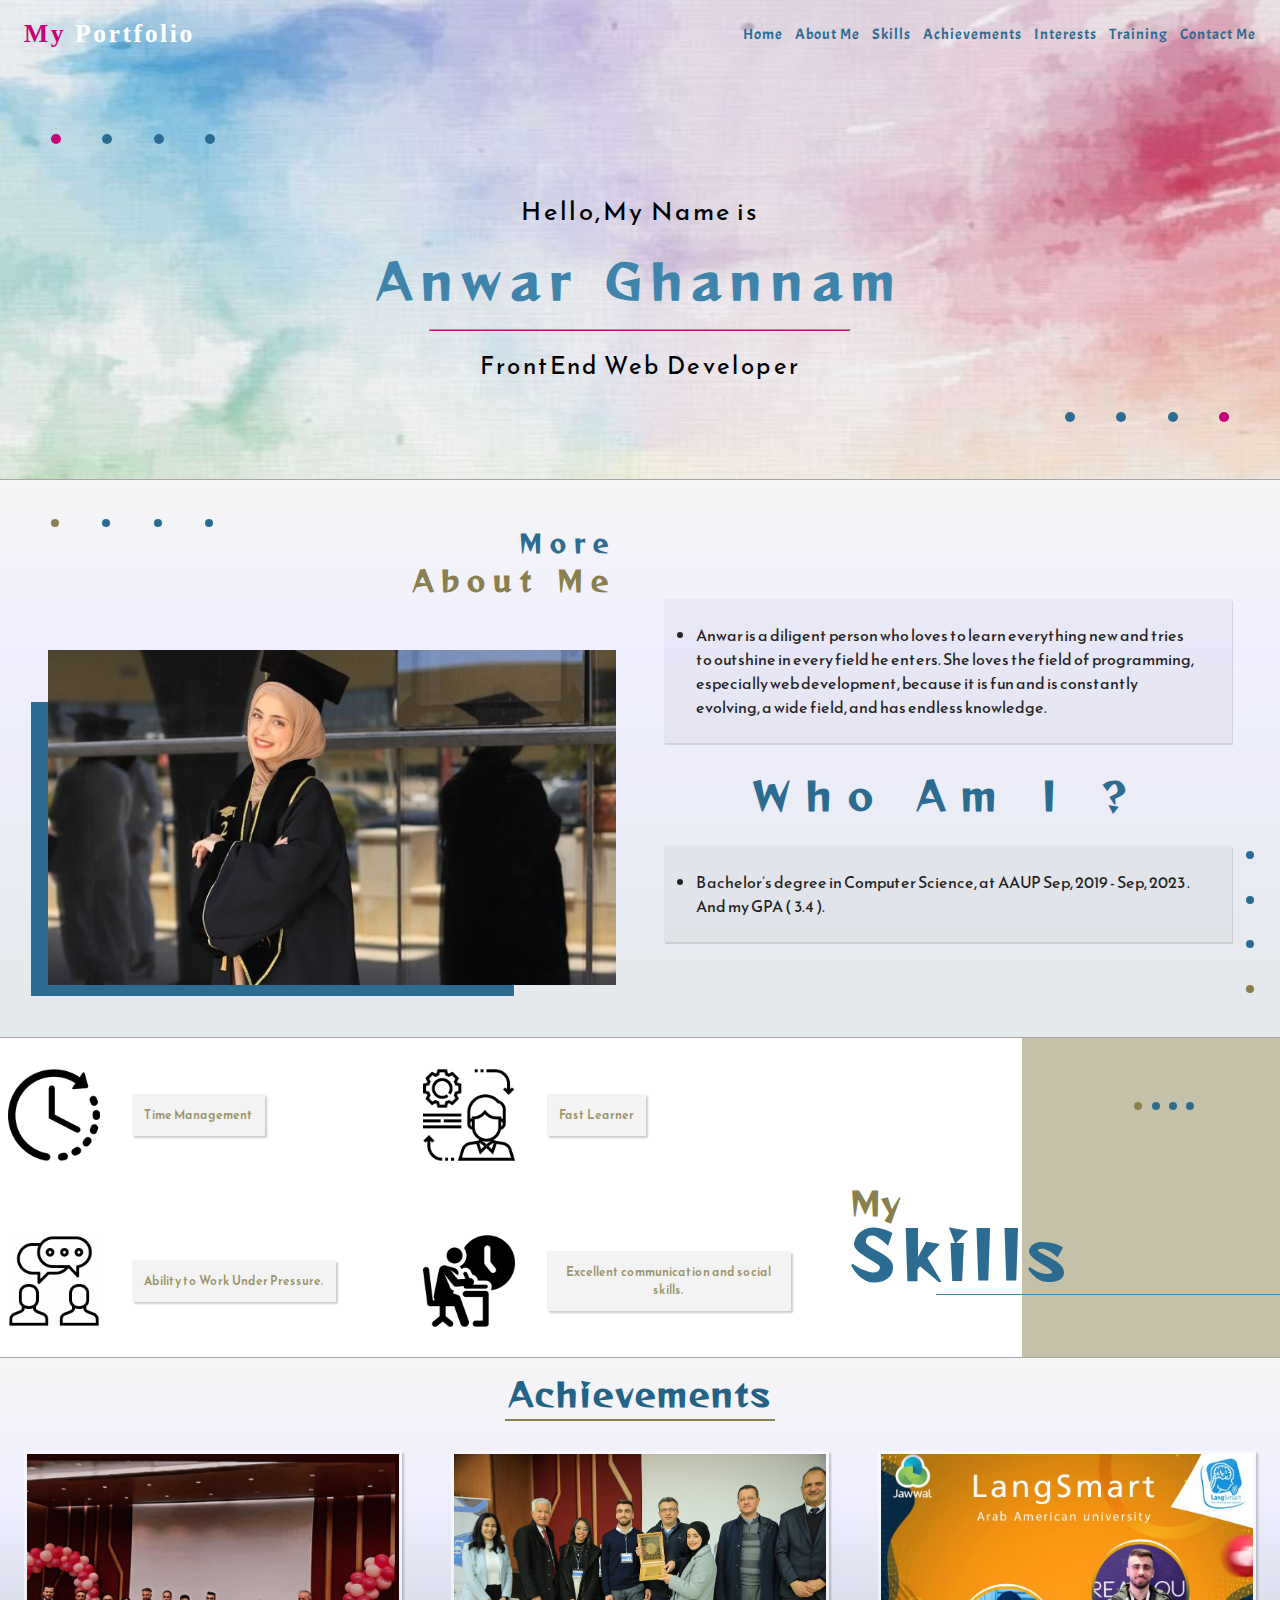
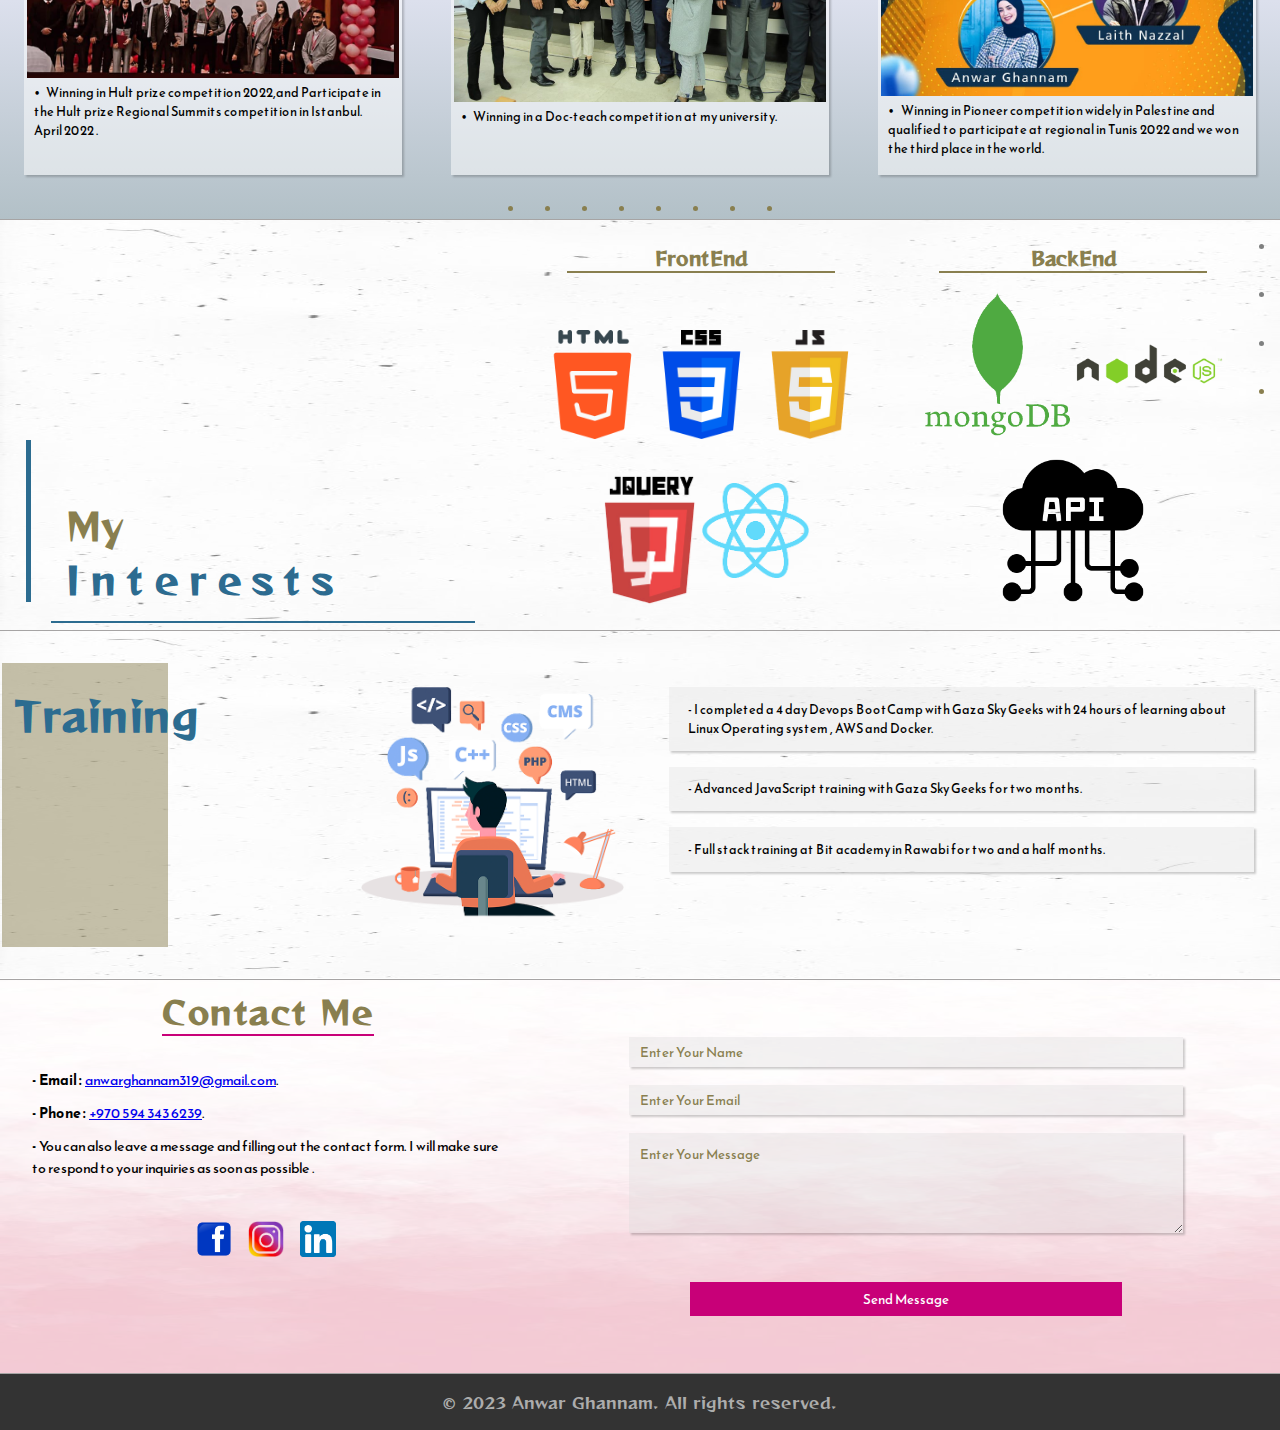
==== index.html @ 66d272af "update commit" ====
<!DOCTYPE html>
<html lang="en">

<head>
    <meta charset="UTF-8">
    <meta name="viewport" content="width=device-width, initial-scale=1.0">
    <title>Anwar Ghannam - Portfolio</title>
    <link rel="stylesheet" href="index.css">

    <link rel="icon" href="./Images/80612069-letter-a-icon-logo-design-element.jpg" type="image/x-icon">


</head>

<body>

    <header>
        <h1>My <span>Portfolio</span></h1>

        <nav>
            <div class="menu-icon">
                <span></span>
                <span></span>
                <span></span>
            </div>
            <ul class="menu-items">
                <li><a href="#home">Home</a></li>
                <li><a href="#about">About Me</a></li>
                <li><a href="#skills">Skills</a></li>
                <li><a href="#achievements">Achievements</a></li>
                <li><a href="#interests">Interests</a></li>
                <li><a href="#training">Training</a></li>
                <li><a href="#contactMe">Contact Me</a></li>
            </ul>
        </nav>
    </header>

    <section id="home" class="section">
        <div>
            <div class="one"></div>
            <div class="two"></div>
            <div class="three"></div>
            <div class="four"></div>
        </div>
        <div class="header-section">
            <h2>Hello,My Name is </h2>
            <h1>Anwar Ghannam </h1>
            <hr>
            <p>
                FrontEnd Web Developer
            </p>
        </div>
        <div>
            <div class="one1"></div>
            <div class="two2"></div>
            <div class="three3"></div>
            <div class="four4"></div>
        </div>
    </section>

    <section id="about" class="section1">
        <div class="containor">
            <div class="section1-disply-flex">
                <div class="one1"></div>
                <div class="two2"></div>
                <div class="three3"></div>
                <div class="four4"></div>
            </div>
            <div class="disply-flex-left-right">
                <div class="left-side">
                    <h2>More
                        <br><span>About Me</span>
                    </h2>
                    <div class="background-img">
                        <img src="./Images/WhatsApp Image 2023-08-02 at 7.20.55 AM.jpeg" alt="anwar.img" />
                    </div><!-- <hr> -->
                    <!-- <div class="hr-bettwen-div"></div> -->

                </div>

                <div class="right-side">
                    <ul>
                        <div>
                            <li>
                                Anwar is a diligent person who loves to learn everything new and
                                tries to outshine in every field he enters. She loves the field of
                                programming, especially web development, because it is fun and is
                                constantly evolving, a wide field, and has endless knowledge.</li>
                        </div>
                        <h1>Who Am I ?</h1>

                        <div>
                            <li>Bachelor’s degree in Computer Science, at AAUP Sep, 2019 - Sep, 2023
                                . And my GPA ( 3.4 ).
                            </li>
                        </div>
                    </ul>

                </div>
            </div>
            <div>
                <div class="one-right"></div>
                <div class="two-right"></div>
                <div class="three-right"></div>
                <div class="four-right"></div>
            </div>

        </div>
    </section>

    <section id="skills" class="section2">
        <div class="display-skills-grid">
            <div class="display-skills-flex">
                <img src="./Images/66163.png" alt="" />
                <p>Time Management</p>
            </div>

            <div class="display-skills-flex">
                <img src="./Images/948255.png" alt="" />
                <p>Fast Learner</p>
            </div>

            <div class="display-skills-flex">
                <img src="./Images/4997733.png" alt="" />
                <p>Ability to Work Under Pressure.</p>
            </div>

            <div class="display-skills-flex">
                <img src="./Images/150433.png" alt="" />
                <p>Excellent communication and social skills.</p>
            </div>
        </div>

        <div class="right-side-skills">
            <div class="point-skills">
                <div class="one"></div>
                <div class="two"></div>
                <div class="three"></div>
                <div class="four"></div>
            </div>
            <div class="background"></div>
            <div class="line"></div>
            <h1>My <br> <span>Skills</span></h1>
        </div>

    </section>

    <section id="achievements" class="section3">
        <h1>Achievements</h1>
        <div class="display-achievements-flex">
            <div>
                <img src="./Images/hultPrize.jpg" alt="hultPrize" />
                <p>Winning in Hult prize competition 2022,and Participate
                    in the Hult prize Regional Summits competition in Istanbul. April 2022 .</p>
            </div>
            <div>
                <img src="./Images/docteach.jpg" alt="docteach" />
                <p>Winning in a Doc-teach competition at my university.</p>
            </div>
            <div>
                <img src="./Images/paionner.jpg" alt="paionner" />
                <p>Winning in Pioneer competition widely in Palestine and qualified to
                    participate at regional in Tunis
                    2022 and we won the third place in the world.</p>
            </div>

        </div>
        <div class="section3-dot">
            <div class="one1"></div>
            <div class="one1"></div>
            <div class="one1"></div>
            <div class="one1"></div>
            <div class="one1"></div>
            <div class="one1"></div>
            <div class="one1"></div>
            <div class="one1"></div>
        </div>
    </section>

    <section id="interests" class="section4">


        <h1>My <br><span>Interests</span></h1>

        <div class="display-interests-flex">
            <div class="frontEnd">
                <h3>FrontEnd</h3>
                <div class="display-img-flex">
                    <img src="./Images/html.png" alt="html" />
                    <img src="./Images/css.png" alt="css" />
                    <img src="./Images/js.webp" alt="js" />
                    <img src="./Images/jquery.jpg" alt="jquery" />
                    <img src="./Images/react.png" alt="react" />
                </div>
            </div>

            <div class="backEnd">
                <h3>BackEnd</h3>
                <div class="display-img-flex">
                    <img src="./Images/mongoDB.png" alt="mongoDB" />
                    <img src="./Images/nodeJs.png" alt="nodeJs" />
                    <img src="./Images/api.png" alt="api" />
                </div>
            </div>
        </div>


        <div class="section4-dot">
            <div class="one1"></div>
            <div class="two2"></div>
            <div class="three3"></div>
            <div class="four4"></div>
        </div>

    </section>

    <section id="training" class="section5">
        <div class="section5-h1">
            <div class="training-backgroundw">
                <h1>Training</h1>
            </div>

        </div>

        <div class="training-p-img">
            <div class="section5-img">
                <img src="./Images/bnr-1.png" alt="Training Image" />
            </div>
            <div class="training-p">
                <p> - I completed a 4 day Devops BootCamp with Gaza Sky Geeks with 24
                    hours of learning about Linux Operating system , AWS and Docker.</p>
                <p> - Advanced JavaScript training with Gaza Sky Geeks for two months.</p>
                <p> - Full stack training at Bit academy in Rawabi for two and a half months.</p>
            </div>
        </div>
    </section>


    <section id="contactMe" class="section6">
        <div class="left-side">
            <h2>Contact Me</h2>
            <div class="contactMe-p">
                <p><b>- Email : </b> <a href="mailto:anwarghannam319@gmail.com">anwarghannam319@gmail.com</a>.</p>
                <p><b>- Phone : </b> <a href="tel:+9705943436239">+970 594 343 6239</a>.</p>
                <p><b>- </b> You can also leave a message and
                    filling out the contact form. I will make sure to respond to your inquiries as soon as possible .
                </p>

            </div>
            <div class="social-img">
                <a href="https://www.facebook.com/anwarr.salem.12" target="_blank"><img src="./Images//facebook.png"
                        alt="Facebook" /></a>
                <a href="https://www.instagram.com/a.n.w.a.r.g.h.11/" target="_blank"><img src="./Images/instagram.png"
                        alt="instagram" /></a>
                <a href="https://www.linkedin.com/in/anwar-ghannam-647395237/" target="_blank"><img
                        src="./Images/linkedin.png" alt="Linkedin" /></a>
            </div>
        </div>

        <form action="/submit" method="post">
            <input type="text" id="name" name="name" placeholder="Enter Your Name" required>
            <br />
            <input type="email" id="email" name="email" placeholder="Enter Your Email" required>
            <br />
            <textarea id="message" name="message" rows="4" placeholder="Enter Your Message" required></textarea>
            <br />
            <button type="submit">Send Message</button>
        </form>

    </section>

    <footer>
        &copy; 2023 Anwar Ghannam. All rights reserved.
    </footer>

</body>
<script src="index.js"></script>


</html>
---- index.css ----
@import url('https://fonts.googleapis.com/css2?family=Acme&family=Amiri&family=Caveat&family=Caveat+Brush&family=Chewy&family=Pacifico&family=Poppins:ital,wght@0,100;0,300;0,400;0,500;0,600;0,700;0,800;0,900;1,100;1,200;1,400;1,500;1,600;1,700;1,800;1,900&family=Rambla&family=Reem+Kufi&family=Reggae+One&family=Skranji&display=swap');

* {
    margin: 0;
    padding: 0;
    scroll-behavior: smooth;
    box-sizing: border-box;


}

header {
    background-image: url('./Images/68ec339dd66d8abacb77d89496ed3de6.jpg');
    background-repeat: no-repeat;
    background-attachment: fixed;
    background-size: 100% 100%;
    width: 100%;
    display: flex;
    position: fixed;
    z-index: 1;
    justify-content: space-between;
    padding: 1.2em 1.5rem;
    align-items: center;
}

header h1 {
    font-family: 'Chewy';
    font-size: 1.6em;
    color: #c80078;
    letter-spacing: .1em;
}

header h1 span {
    color: #ffffff;
}


nav ul {
    list-style: none;
    display: flex;
    gap: 12px;
}

.menu-icon:disabled {
    display: none;
}

nav ul li {
    font-family: 'Acme';
    letter-spacing: 1px;
    font-size: 15px;
    transition: transform 0.6s ease;
}

nav ul li:hover {
    transform: scale(1.2);
}

nav ul li a {
    color: #2c6c90;
    text-decoration: none;
}

/* ..................... section css ................*/

.section {
    background-image: url('./Images/68ec339dd66d8abacb77d89496ed3de6.jpg');
    background-repeat: no-repeat;
    background-attachment: fixed;
    background-size: 100% 100%;
    height: 30em;
    border-bottom: 1px solid #a6a4a4;
    display: flex;
    flex-direction: column;
    align-items: center;
    position: relative;

}

.section .one,
.section .two,
.section .three,
.section .four {
    width: 10px;
    height: 10px;
    position: absolute;
    border-radius: 100%;
    top: 28%;
}


.section .one {
    background-color: #2c6c90;
    left: 8%;

}

.section .two {
    background-color: #2c6c90;
    left: 12%;
}

.section .three {
    background-color: #2c6c90;
    left: 16%;
}

.section .four {
    background-color: #c80078;
    left: 4%;
}


.section .one1,
.section .two2,
.section .three3,
.section .four4 {
    width: 10px;
    height: 10px;
    border-radius: 100%;
    position: absolute;
    bottom: 12%;

}

.section .one1 {
    background-color: #2c6c90;
    right: 8%;

}

.section .two2 {
    background-color: #2c6c90;
    right: 12%;
}

.section .three3 {
    background-color: #2c6c90;
    right: 16%;
}

.section .four4 {
    background-color: #c80078;
    right: 4%;

}

.header-section {
    position: absolute;
    top: 12em;
    display: flex;
    flex-direction: column;
    text-align: center;
    align-items: center;
    gap: 16px;

}

.section h2 {
    font-family: 'Reem Kufi';
    font-size: 1.6em;
    font-weight: 300;
    letter-spacing: .1em;

}

.section h1 {
    font-family: 'Reggae One';
    font-size: 2.9em;
    letter-spacing: .2em;
    color: #3F84AB;

}

.section p {
    font-family: 'Reem Kufi';
    font-size: 1.5em;
    letter-spacing: .1em;
}

.section hr {
    text-align: center;
    height: .2em;
    background-color: #c80078;
    width: 80%;

}

/* ..................... section1 css ................*/

.section1 {
    background-color: #eaeaea7a;
    padding: .5rem 3em;
    position: relative;
    border-bottom: 1px solid #a6a4a4;
    background: linear-gradient(rgba(228, 228, 228, 0.36) 0%, rgba(222, 220, 255, 0.46) 30%, rgba(96, 125, 139, 0.172) 100%, rgb(96 125 139 / 61%) 100%);
    z-index: -1;


}

.background-img {
    height: 70%;
    position: relative;

}


.disply-flex-left-right .left-side h2 {
    color: #2c6c90;
    text-align: end;
    position: relative;
    letter-spacing: .5rem;
    font-family: 'Reggae One', cursive;
    top: -2%;

}

.disply-flex-left-right .left-side h2 span {

    color: #897F4F;
    font-size: 1.7rem;

}

.containor .one1,
.containor .two2,
.containor .three3,
.containor .four4 {
    width: 8px;
    height: 8px;
    position: absolute;
    border-radius: 100%;
    top: 7%;

}

.section1-disply-flex .one1 {
    background-color: #2c6c90;
    left: 8%;

}

.section1-disply-flex .two2 {
    background-color: #2c6c90;
    left: 12%;
}

.section1-disply-flex .three3 {
    background-color: #2c6c90;
    left: 16%;
}

.section1-disply-flex .four4 {
    background-color: #897F4F;
    left: 4%;
}

.disply-flex-left-right {
    display: flex;
    flex-wrap: wrap;
    justify-content: space-between;
    box-sizing: border-box;
    gap: 16px;
    flex-grow: 1;
}

.section1 .left-side {
    width: 48%;
    display: flex;
    flex-direction: column;
    justify-content: flex-start;
    gap: 8%;
    margin-top: 4%;
    position: relative;


}

.section1 div img {
    width: 100%;
    object-fit: cover;
    align-self: flex-end;
    height: 97%;

}


.background-img::before {
    content: "";
    position: absolute;
    width: 85%;
    bottom: 0%;
    left: -3%;
    height: 5%;
    background-color: #2c6c90;
    z-index: -1;
}

.background-img::after {
    content: "";
    position: absolute;
    width: 3%;
    bottom: 0%;
    left: -3%;
    height: 85%;
    background-color: #2c6c90;
}

.right-side {
    width: 48%;
    display: flex;
    flex-direction: column;
    justify-content: center;
    margin-top: 4%;

}

.right-side div {
    font-family: 'Reem Kufi';
    color: #232323;
    background-color: #6b6b6b0e;
    padding: 1.5em 2em;
    box-shadow: 1px 2px 0px 0px rgba(0, 0, 0, 0.112);
    margin: 1.5em 0;

}

.right-side div:first-child {
    margin-top: 0;
}

.section1 h1 {
    color: #2c6c90;
    font-family: 'Reggae One';
    font-size: 2.35rem;
    text-align: center;
    letter-spacing: 1rem;
}

.section1 .one-right,
.section1 .two-right,
.section1 .three-right,
.section1 .four-right {
    width: .5rem;
    height: .5rem;
    position: absolute;
    border-radius: 100%;
    right: 2%;

}

.section1 .one-right {
    background-color: #2c6c90;
    bottom: 16%;

}

.section1 .two-right {
    background-color: #2c6c90;
    bottom: 24%;
}

.section1 .three-right {
    background-color: #2c6c90;
    bottom: 32%;
}

.section1 .four-right {
    background-color: #897F4F;
    bottom: 8%;
}


/* ..................... section2 css ................*/

.section2 {
    height: 20rem;
    border-bottom: 1px solid #a6a4a4;
    display: flex;
    background-image: url('./Images/067872b73f42772f0ba18a7d9b03626f.jpg');
    background-repeat: no-repeat;
    background-size: 100% 100%;
    background-attachment: fixed;
    position: relative;
    gap: 4%;

}

.display-skills-grid {
    width: 65%;
    display: flex;
    flex-wrap: wrap;
    justify-content: space-between;
    gap: 4%;
    align-content: space-around;
    align-items: center;
}

.display-skills-flex {
    width: 48%;
    display: flex;
    align-items: center;
    padding: .5rem;
    align-items: center;
}

.display-skills-flex img {
    width: 25%;
    height: 100%;
    margin-right: 2em;
}

.display-skills-flex p {
    width: fit-content;
    font-family: 'Reem Kufi';
    font-size: 12px;
    color: #897f4fd3;
    background-color: #e1e1e168;
    padding: 1em;
    text-align: center;
    font-weight: 600;
    box-shadow: 2px 2px 2px rgba(0, 0, 0, 0.2);
    border-radius: 2%;

}

.point-skills .one,
.point-skills .two,
.point-skills .three,
.point-skills .four {
    width: .5rem;
    height: .5rem;
    position: absolute;
    border-radius: 100%;
    top: 20%;

}

.point-skills .one {
    background-color: #2c6c90;
    right: 20%;
    z-index: 1;


}

.point-skills .two {
    background-color: #2c6c90;
    right: 24%;
    z-index: 1;

}

.point-skills .three {
    background-color: #2c6c90;
    right: 28%;
    z-index: 1;
}

.point-skills .four {
    background-color: #897F4F;
    right: 32%;
}

.right-side-skills h1 {
    color: #897F4F;
    text-align: start;
    position: relative;
    right: 0%;
    font-family: 'Reggae One', cursive;
    top: 44%;
    font-size: 2em;
}

.right-side-skills h1 span {
    color: #2c6c90;
    text-align: start;
    position: absolute;
    font-family: 'Reggae One', cursive;
    top: 60%;
    font-size: 2em;
    letter-spacing: .1em;

}

.right-side-skills {
    width: 35%;
    position: relative;

}

.line {
    width: 80%;
    height: .5%;
    background-color: #3F84AB;
    position: absolute;
    top: 80%;
    right: 0;

}

.background {
    width: 60%;
    height: 100%;
    position: absolute;
    right: 0;
    top: 0;
    background-color: #897f4f7e;
}

/*...................... section 3 ................... */

.section3 {
    padding: .5rem .5em;
    border-bottom: 1px solid #a6a4a4;
    background: linear-gradient(rgba(228, 228, 228, 0.36) 0%, rgba(222, 220, 255, 0.46) 30%, rgba(96, 125, 139, 0.481) 100%, rgb(96 125 139 / 61%) 100%);
    display: flex;
    flex-direction: column;
    align-items: center;
    text-align: center;
    gap: 24px;

}


.section3 h1 {
    color: #246388;
    font-family: 'Reggae One';
    font-size: 2rem;
    letter-spacing: 2px;
    border-bottom: 2px solid #897F4F;
    padding: .1em .1em;

}

.section3-dot .one1 {
    width: 5px;
    height: 5px;
    border-radius: 100%;
    bottom: 2%;
    background-color: #897F4F;


}

.section3-dot {
    display: flex;
    gap: 32px;
}


.display-achievements-flex {
    display: flex;
    flex-wrap: wrap;
    justify-content: space-around;
    gap: 4%;
    padding: .4em 1em;
}

.display-achievements-flex p::before {

    content: "•";
    color: rgb(0, 0, 0);
    display: inline-block;
    width: 1em;

}

.display-achievements-flex div {
    background-color: #ffffff80;
    width: 30%;
    box-sizing: border-box;
    padding: .2em .2rem 1em .2rem;
    box-shadow: 2px 2px 2px rgba(0, 0, 0, 0.2);
    flex-grow: 1;
    ;
}


.display-achievements-flex p {
    font-family: 'Reem Kufi';
    text-align: start;
    margin: .1em .5em;
    font-size: .8em;


}

.display-achievements-flex img {
    width: 100%;
    object-fit: cover;
}


/* ........................ section 4 ...................... */
.section4 {
    padding: 1.5em 1em;
    position: relative;
    border-bottom: 1px solid #a6a4a4;
    background-image: url('./Images/trining.jpg');
    background-repeat: no-repeat;
    background-size: 100% 100%;
    z-index: -1;
    background-blend-mode: lighten;
    background-color: rgba(255, 255, 255, 0.5);
    display: flex;
    justify-content: space-between;

}

.section4 h1 {
    font-family: 'Reggae One', cursive;
    color: #897F4F;
    font-size: 2.3em;
    align-self: flex-end;
    position: relative;
    left: 4%;
    width: 40%;
}

.section4 h1::before {
    content: "";
    position: absolute;
    width: 85%;
    bottom: -16%;
    left: -3%;
    height: 2%;
    background-color: #2c6c90;
    z-index: -1;

}

.section4 h1::after {
    content: "";
    position: absolute;
    width: 1%;
    bottom: 4%;
    left: -8%;
    height: 150%;
    background-color: #2c6c90;
    z-index: -1;

}

.section4 h1 span {
    color: #2c6b90;
    letter-spacing: .3em;

}

.display-interests-flex {
    display: flex;
    justify-content: space-around;
    width: 50%;
    flex-grow: 1;


}

.frontEnd img {
    width: 32.5%;
    margin-top: 16px;
}

.frontEnd {
    font-family: 'Reggae One', cursive;
    width: 45%;
    display: flex;
    flex-direction: column;
    justify-content: space-between;
    text-align: center;
}

.backEnd {
    font-family: 'Reggae One', cursive;
    width: 45%;
    display: flex;
    flex-direction: column;
    justify-content: space-between;
    text-align: center;
    flex-wrap: wrap;

}

.frontEnd h3,
.backEnd h3 {
    border-bottom: 2px solid #897F4F;
    width: 80%;
    align-self: center;
    color: #897F4F;
}

.display-img-flex {
    display: flex;
    flex-wrap: wrap;
    align-items: center;
    justify-content: center;
}

.backEnd img {
    width: 45%;
    margin-top: 16px;
}

.section4 .one1,
.section4 .two2,
.section4 .three3,
.section4 .four4 {
    width: 5px;
    height: 5px;
    border-radius: 100%;
    background-color: #7f8080;

}

.section4-dot {
    display: flex;
    flex-direction: column;
    gap: 12%;
}

.section4 .four4 {
    background-color: #897F4F;
}

/* ....................... section 5 ..................*/

.section5 {
    padding: 2rem .1em;
    border-bottom: 1px solid #a6a4a4;
    background-image: url('./Images/trining.jpg');
    background-repeat: no-repeat;
    background-size: 100% 100%;
    background-blend-mode: lighten;
    background-color: rgba(255, 255, 255, 0.5);
    display: flex;
    justify-content: space-between;
    gap: 32px;
}

.training-backgroundw {
    background-color: #897f4f7d;
    height: 100%;
    width: 90%;
    z-index: 0;
}

.section5 h1 {
    font-family: 'Reggae One';
    color: #2c6c90;
    font-size: 2.5em;
    letter-spacing: .1rem;
    position: relative;
    left: 8%;
    top: 23px;
}

.section5-img {
    align-self: center;
    width: 35%;
}

.section5 img {
    width: 90%;
}

.training-p {
    font-family: 'Reem Kufi';
    width: 70%;
    display: flex;
    flex-direction: column;
    gap: 16px;
}

.training-p-img {
    font-family: 'Reem Kufi';
    width: 70%;
    display: flex;
    gap: 16px;
    margin: 24px;
}

.training-p p {
    background-color: #eaeaea92;
    padding: 1em 1.5em;
    font-size: .8em;
    box-shadow: 2px 2px 2px rgba(0, 0, 0, 0.2);
}


.section6 {
    padding: .5rem 1em;
    border-bottom: 1px solid #a6a4a4;
    background-image: url('./Images/9f0502adb3d51a6c3ae6c4b5a2df1f23.jpg');
    background-repeat: no-repeat;
    background-size: 100% 100%;
    background-blend-mode: lighten;
    background-color: rgba(255, 255, 255, 0.5);
    display: flex;
    justify-content: space-between;
    gap:28px

}
.section6 .left-side{
    width: 45%;
    display: flex;
    flex-direction: column;
    align-items: center;
    gap: 32px;
}

form{
    width: 55%;
    display: flex;
    flex-direction: column;
    justify-content: center;
    align-items: center;
    margin: 4%;

}

.section6 h2 {
    font-family: 'Reggae One';
    color: #897F4F;
    font-size: 2em;
    letter-spacing: .1rem;
    border-bottom: 2px solid #c80078;
}

.contactMe-p {
    font-family: 'Reem Kufi';
}

.contactMe-p p {
    width: 100%;
    padding: .1rem 1rem;
    margin-bottom: 8px;
    font-size: .89em;
}



input {
    width: 90%;
    height: 30px;
    background-color: #d9d9d953;
    border: none;
    box-shadow: 2px 2px 2px rgba(0, 0, 0, 0.2);
}

textarea {
    width: 90%;
    height: 100px;
    margin-bottom: 5%;
    background-color: #d9d9d953;
    border: none;
    box-shadow: 2px 2px 2px rgba(0, 0, 0, 0.2);


}

input::placeholder {
    padding: 2%;
    font-family: 'Reem Kufi';
    color: #897F4F;

}

textarea::placeholder {
    padding: 2%;
    font-family: 'Reem Kufi';
    color: #897F4F;

}

form button {
    background-color: #c80078;
    font-family: 'Reem Kufi';
    color: white;
    border: none;
    padding: .5em;
    cursor: pointer;
    width: 70%;
    transition: transform 0.6s ease;
}

button:hover {
    transform: scale(1.1);
}

.social-img{
    display: flex;
    flex-direction: row;
    gap:12px;
    justify-content: center;
}
.social-img a{
    width: 8%;

}
.social-img img {
    width: 90%;
    transition: transform 0.6s ease;
}

.section6 img:hover {
    transform: scale(1.1);

}

footer {
    background-color: #333;
    color: #ffffff9d;
    text-align: center;
    padding: 1rem;
    font-family: 'Reggae One';

}

@media (max-width: 968px) {

    .section1 h1 {
        font-size: 2em;
        letter-spacing: .1rem;
    }

    .right-side div li {
        font-size: 0.8em;
    }

    .section4 h1 {

        font-size: 2em;

    }

}

@media only screen and (max-width: 768px) {
    header nav ul.menu-items {
        display: none;
    }

    nav {
        display: flex;
        flex-direction: column;
    }

    nav ul li {
        font-family: 'Acme';
        letter-spacing: 1px;
        font-size: 15px;
        padding: 8px;
        margin-right: 12px;
        transition: transform 0.6s ease;
        border-bottom: 2px solid black;
    }


    header .menu-icon span {
        display: block;
        width: 25px;
        height: 3px;
        background-color: #333;
        margin: 5px auto;
    }

    header nav.show-menu ul.menu-items {
        display: flex;
        gap: 10px;
        flex-direction: column;
        justify-content: space-between;
        flex-grow: 1;
        position: fixed;
        right: 0%;
        background-color: #f0f0f0;
        padding: 20px;
        top: 6%;

    }

    /* section 2 */
    .right-side-skills h1 {
        left: 8%;
        top: 55%;
        font-size: 1.7em;
    }

    .right-side-skills h1 span {
        top: 65%;
        font-size: 1.5em;
        letter-spacing: .1em;

    }

    .section4 h1 {

        font-size: 1.8em;

    }

    .section5 h1 {
        font-size: 2em;
        position: unset;
        margin-top: 18px;
        border-bottom: 2px solid #6666667d;
        width: 120%;

    }

    .section5 {
        flex-direction: column;
        justify-content: space-between;
        text-align: center;
        align-items: center;
        gap: 4px;
        padding: .5rem .1em;


    }

    .training-p-img {
        width: 90%;
    }

    .training-backgroundw {
        background-color: #ffffff00;
        height: 100%;
        width: 100%;

    }
    
    .social-img{
        display: flex;
        flex-direction: row;
        gap:12px;
        width:30%;
    
    }

    .social-img a {
        width:20%;
        height: 100%;
    }
    .social-img img {
        width: 100%;
        transition: transform 0.6s ease;
    }
    .contactMe-p  {
        width: 99%;
    }
    .contactMe-p p {
        font-size: .8em;
    }

   
}


@media only screen and (max-width: 540px) {


    header nav ul.menu-items {
        display: none;
    }

    nav {
        display: flex;
        flex-direction: column;
    }

    nav ul li {
        font-family: 'Acme';
        letter-spacing: 1px;
        font-size: 15px;
        padding: 8px;
        margin-right: 12px;
        transition: transform 0.6s ease;
    }

    header .menu-icon span {
        display: block;
        width: 25px;
        height: 3px;
        background-color: #333;
        margin: 5px auto;
    }


    /* ..................... section css ................*/

    .section h2 {
        font-size: 1.3em;

    }

    .section h1 {
        font-size: 2em;
        letter-spacing: .15em;

    }

    .section p {
        font-size: 1.2em;
    }

    /* ..................... section1 css ................*/

    .disply-flex-left-right {
        display: flex;
        flex-wrap: wrap;
        justify-content: space-between;
        box-sizing: border-box;
        gap: 32px;
        flex-grow: 1;
        margin-top: 4%;
    }

    .section1 .left-side {
        width: 100%;
        height: fit-content;
    }


    .right-side {
        width: 100%;

    }

    .right-side div {
        margin: 1.2em 0;
    }

    /* section 2 */
    .section2 {
        flex-direction: column-reverse;
        height: fit-content;
    }

    .right-side-skills {
        width: 100%;
        position: relative;
    }

    .display-skills-flex {
        justify-content: center;

    }

    .right-side-skills h1 span {
        color: #2c6c90;
        text-align: start;
        position: initial;
        font-family: 'Reggae One', cursive;
        top: 60%;
        font-size: 1.3em;
        letter-spacing: .1em;
    }

    .right-side-skills h1 {
        margin-left: 4%;
        position: initial;

    }

    .display-skills-grid {
        width: 100%;
        margin: 8% .1%;
    }

    /*............. section 3  ...............*/

    .display-achievements-flex {
        flex-direction: column;

    }

    .display-achievements-flex div {
        width: 100%;
        margin-bottom: 16px;
    }

    .section3 h1 {
        font-size: 1.8em;
        width: 100%;
    }

    .section4 {
        flex-direction: column;
        justify-content: center;
        align-items: center;
        gap: 48px;

    }

    .section4-dot {
        display: flex;
        flex-direction: row;
        gap: 32px;
    }

    .display-interests-flex {
        display: flex;
        justify-content: center;
        flex-wrap: wrap;
        width: 100%;
        gap: 32px;


    }

    .section4 h1 {
        font-size: 1.9em;
        align-self: self-start;
        display: flex;
        gap: 12px;
    }



    .section4 h1::after {
        height: 100%;
    }

    .training-p-img {
        flex-direction: column;
    }

  

    .training-p {
        width: 100%;
    }

    .section5-img {
        align-self: center;
        width: 80%;
    }

    .section6 {
       flex-direction: column;
        justify-content: space-between;
        align-items: center;
        gap:12px;
        position: relative;
    
    }

    .section6 .left-side{
        width: 90%;
        gap: 32px;
    }
    
    form{
        width:90%;
     margin-bottom: 15%;
    
    }
    
    .section6 h2 {
        font-family: 'Reggae One';
        color: #897F4F;
        font-size: 2em;
        letter-spacing: .1rem;
    }

    .social-img{
        display: flex;
        flex-direction: row;
        gap:12px;
        width:30%;
        position: absolute;
        bottom: 4px;
    
    }

    .social-img a {
        width:15%;
        height: 100%;
    }
    .social-img img {
        width: 100%;
        transition: transform 0.6s ease;
    }
    .contactMe-p  {
        width: 96%;
    }
    .contactMe-p p {
        font-size: .8em;
    }
    footer {
        font-size: .8em;
    }
}

@media only screen and (max-width: 391px) {

    .display-skills-grid {
        width: 100%;
        flex-direction: column;
    }

    .display-skills-flex {
        width: 100%;
        justify-content: initial;
        margin-left: 12px;

    }

    .display-skills-flex img {
        width: 10%;
        margin-right: 2em;
    }

    .section4 h1 {
        font-size: 1.6em;
    }

    .frontEnd {
        width: 70%;
    }

    .backEnd {
        width: 70%;
    }
    .section5 h1 {
        font-size: 1.2em;
    

    }
    footer{
        font-size: .5em;
    }
}
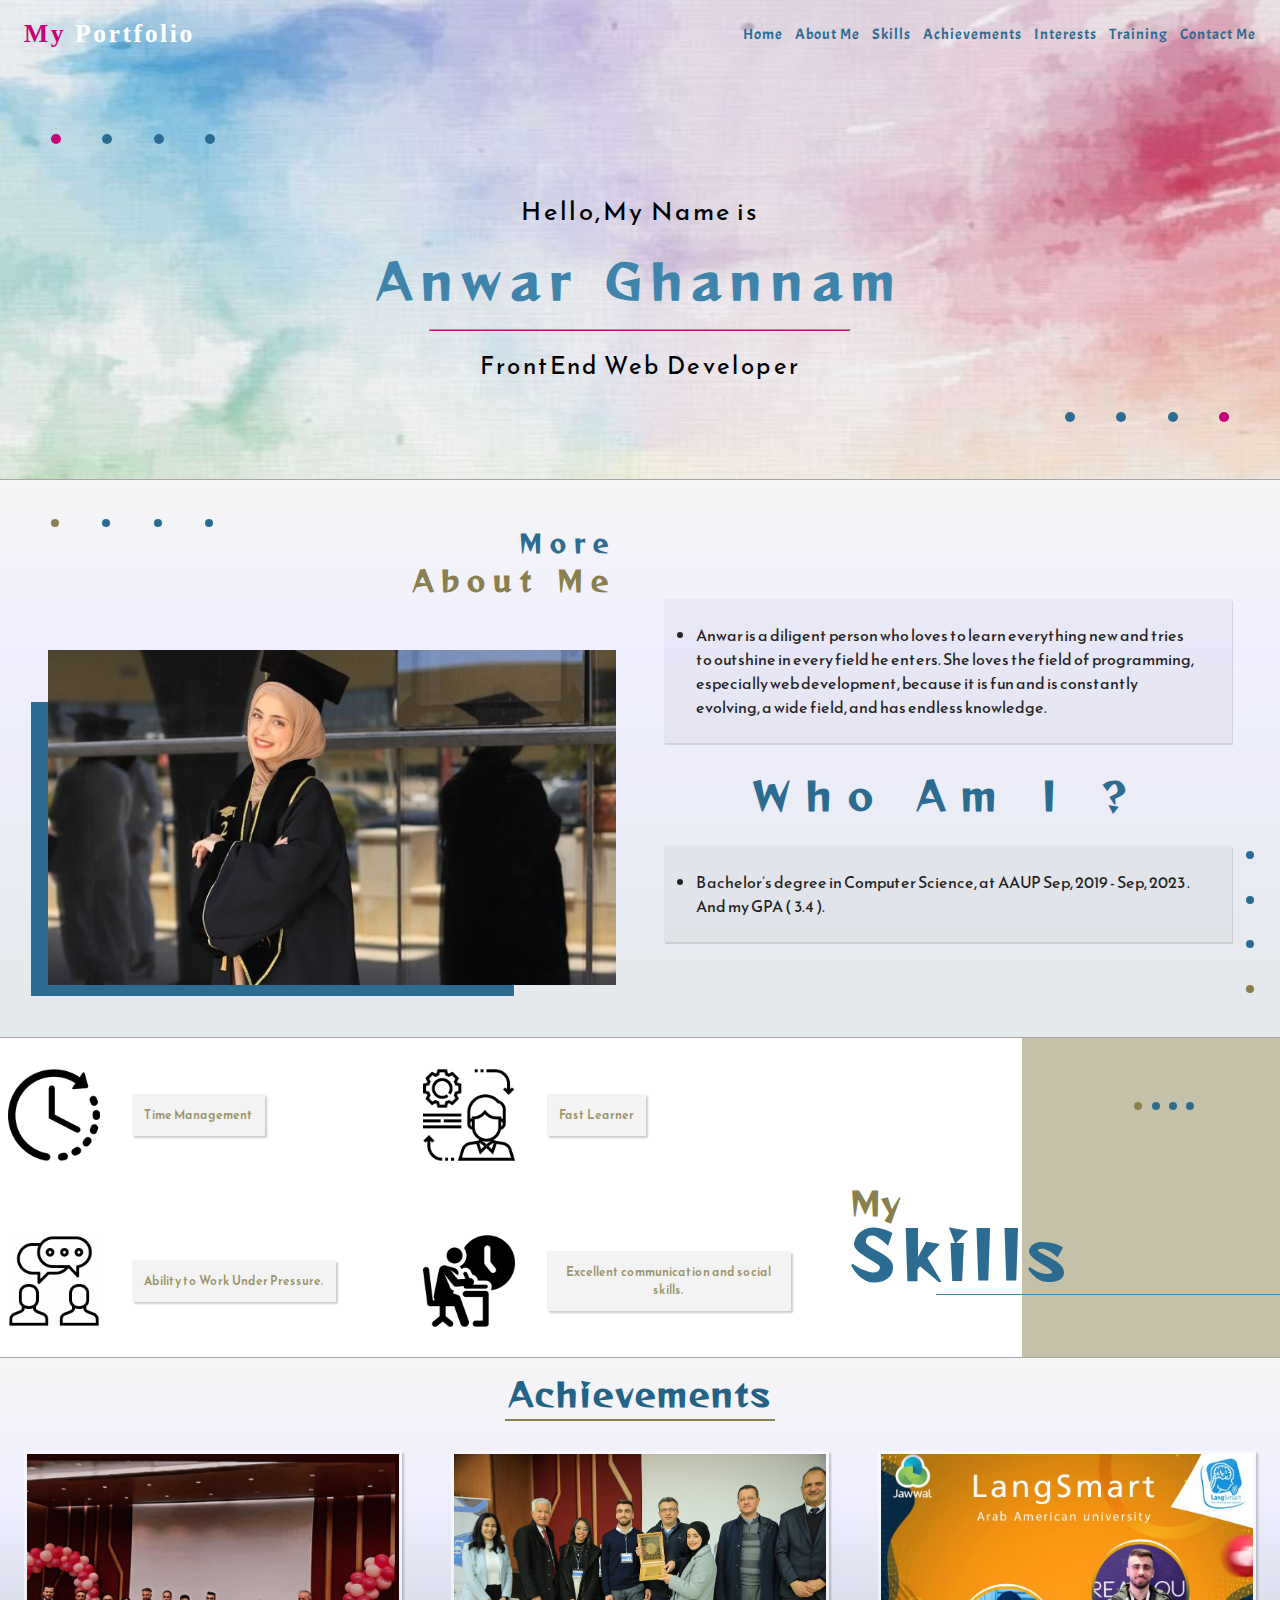
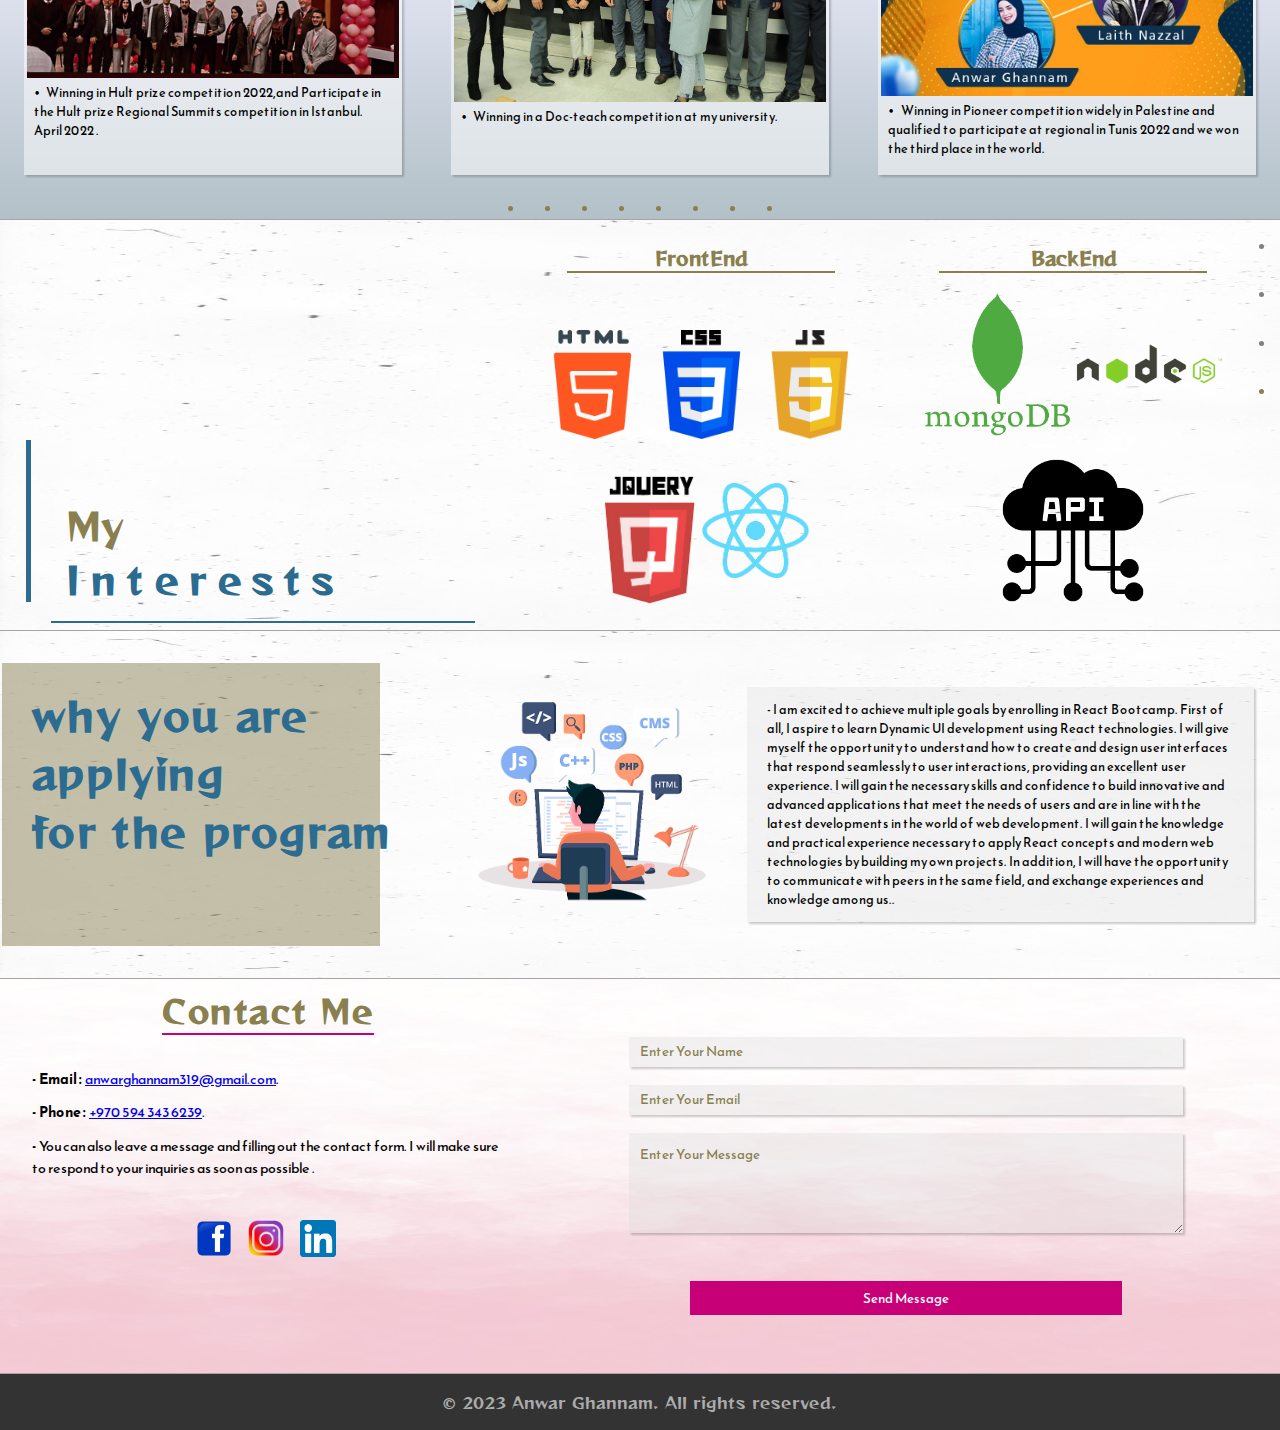
==== commit e7a834d1: "first commit" ====
--- a/index.html
+++ b/index.html
@@ -217,7 +217,7 @@
     <section id="training" class="section5">
         <div class="section5-h1">
             <div class="training-backgroundw">
-                <h1>Training</h1>
+                <h1>why you are applying<br> for the program</h1>
             </div>
 
         </div>
@@ -227,10 +227,9 @@
                 <img src="./Images/bnr-1.png" alt="Training Image" />
             </div>
             <div class="training-p">
-                <p> - I completed a 4 day Devops BootCamp with Gaza Sky Geeks with 24
-                    hours of learning about Linux Operating system , AWS and Docker.</p>
-                <p> - Advanced JavaScript training with Gaza Sky Geeks for two months.</p>
-                <p> - Full stack training at Bit academy in Rawabi for two and a half months.</p>
+                <p> - I am excited to achieve multiple goals by enrolling in React Bootcamp. First of all, I aspire to learn Dynamic UI development using React technologies. I will give myself the opportunity to understand how to create and design user interfaces that respond seamlessly to user interactions, providing an excellent user experience. I will gain the necessary skills and confidence to build innovative and advanced applications that meet the needs of users and are in line with the latest developments in the world of web development. I will gain the knowledge and practical experience necessary to apply React concepts and modern web technologies by building my own projects. In addition, I will have the opportunity to communicate with peers in the same field,
+                     and exchange experiences and knowledge among us..</p>
+                
             </div>
         </div>
     </section>
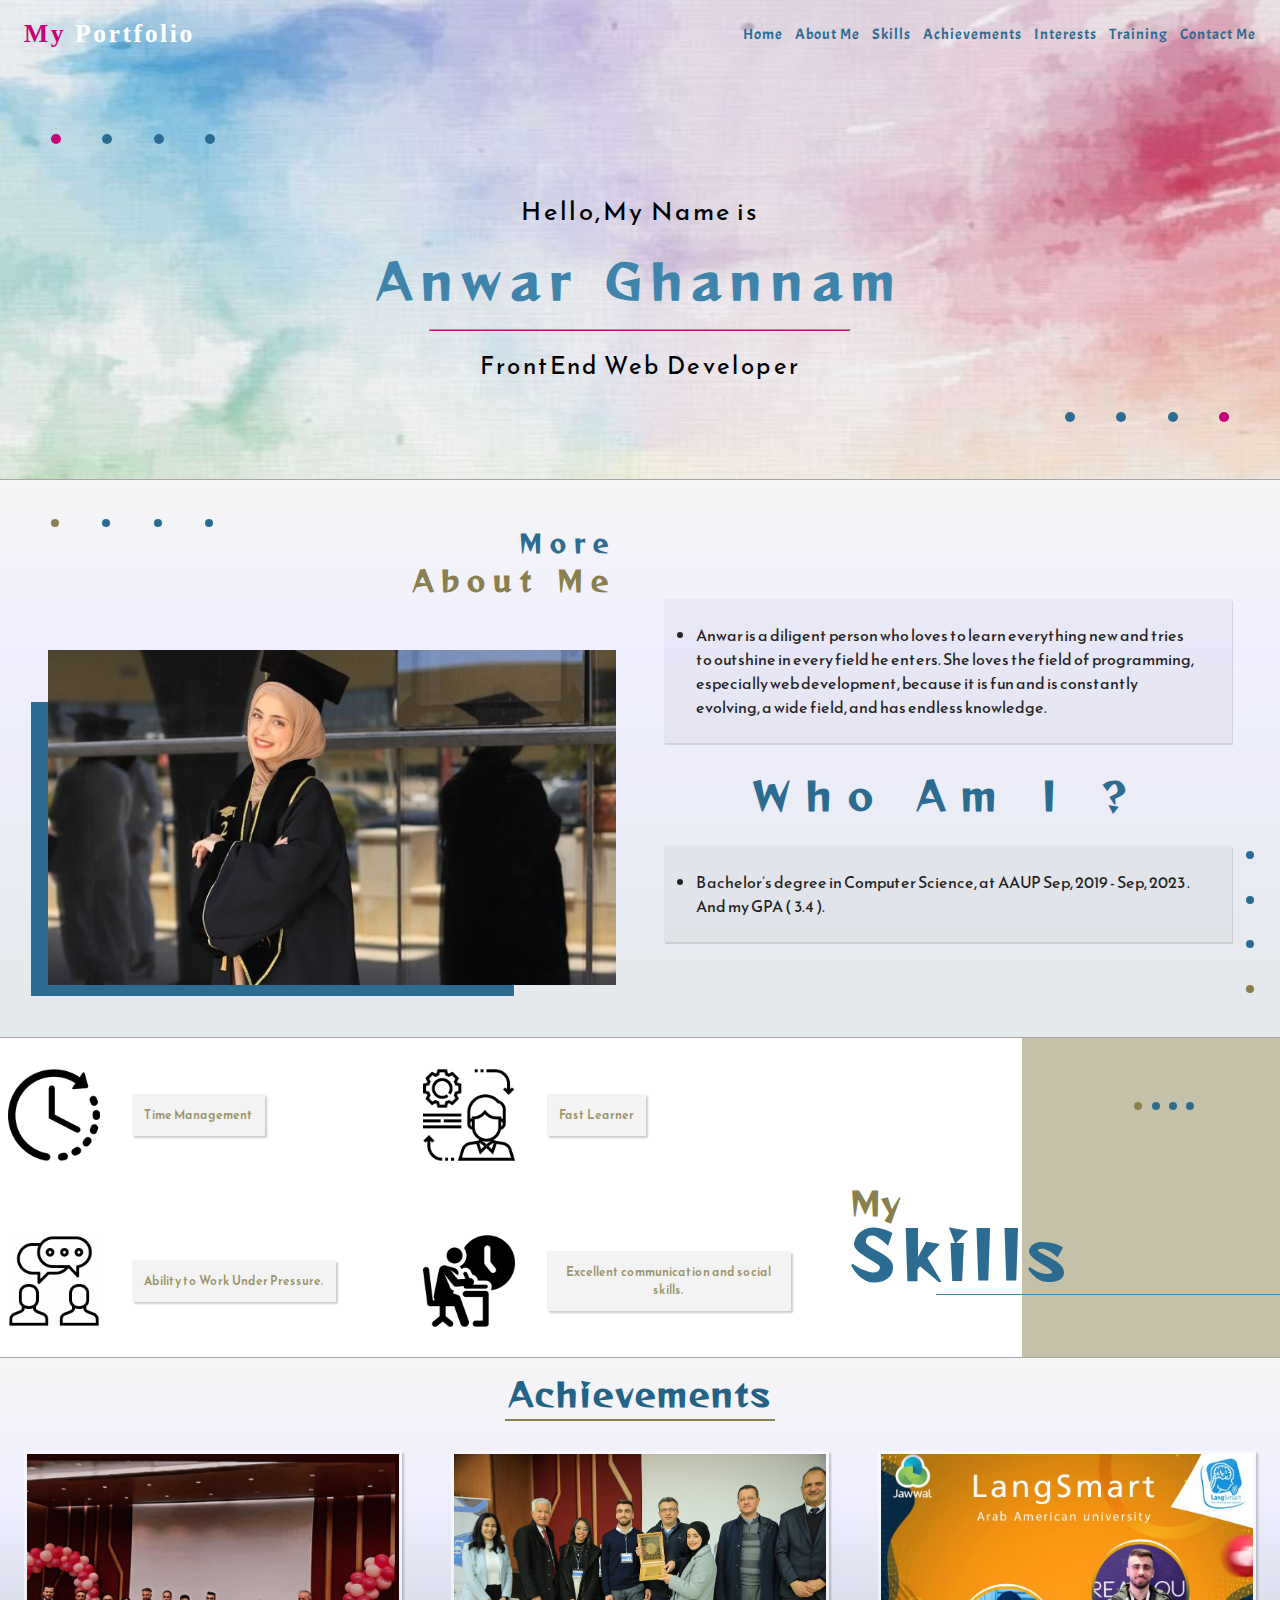
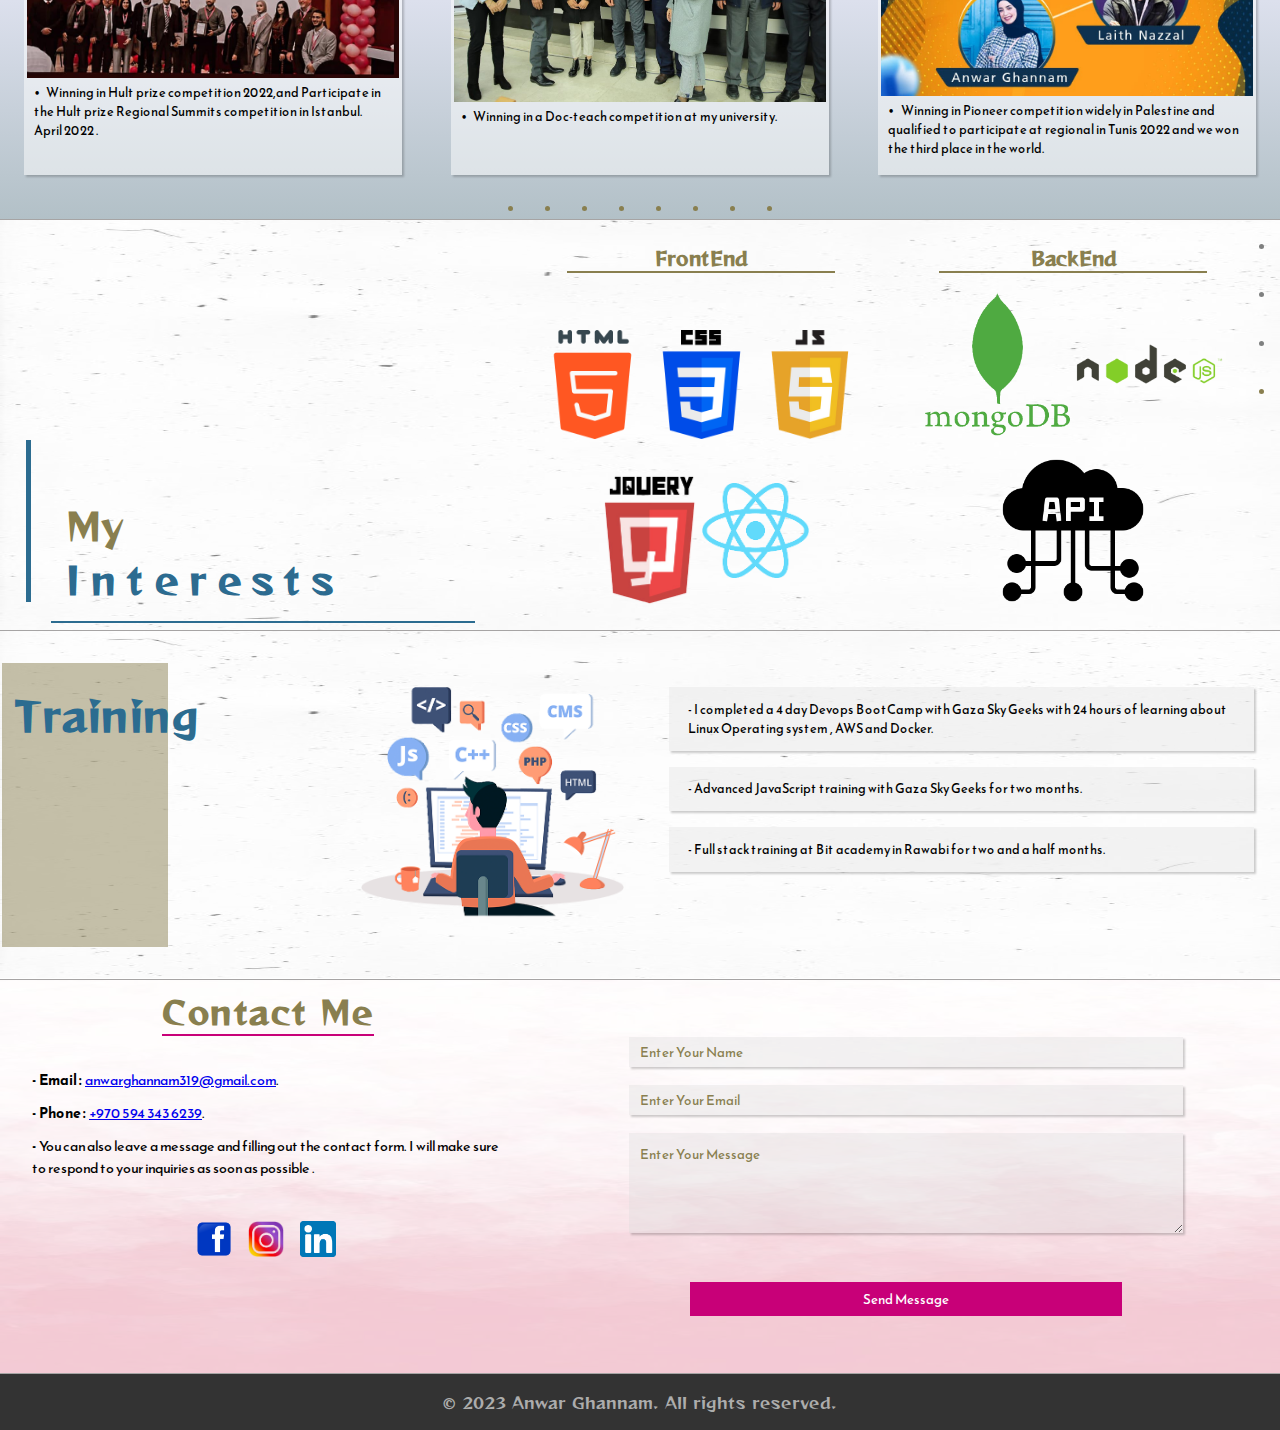
==== commit 46c15f3f: "Update index.html" ====
--- a/index.html
+++ b/index.html
@@ -214,10 +214,10 @@
 
     </section>
 
-    <section id="training" class="section5">
+ <section id="training" class="section5">
         <div class="section5-h1">
             <div class="training-backgroundw">
-                <h1>why you are applying<br> for the program</h1>
+                <h1>Training</h1>
             </div>
 
         </div>
@@ -227,9 +227,10 @@
                 <img src="./Images/bnr-1.png" alt="Training Image" />
             </div>
             <div class="training-p">
-                <p> - I am excited to achieve multiple goals by enrolling in React Bootcamp. First of all, I aspire to learn Dynamic UI development using React technologies. I will give myself the opportunity to understand how to create and design user interfaces that respond seamlessly to user interactions, providing an excellent user experience. I will gain the necessary skills and confidence to build innovative and advanced applications that meet the needs of users and are in line with the latest developments in the world of web development. I will gain the knowledge and practical experience necessary to apply React concepts and modern web technologies by building my own projects. In addition, I will have the opportunity to communicate with peers in the same field,
-                     and exchange experiences and knowledge among us..</p>
-                
+                <p> - I completed a 4 day Devops BootCamp with Gaza Sky Geeks with 24
+                    hours of learning about Linux Operating system , AWS and Docker.</p>
+                <p> - Advanced JavaScript training with Gaza Sky Geeks for two months.</p>
+                <p> - Full stack training at Bit academy in Rawabi for two and a half months.</p>
             </div>
         </div>
     </section>
@@ -276,4 +277,4 @@
 <script src="index.js"></script>
 
 
-</html>+</html>
